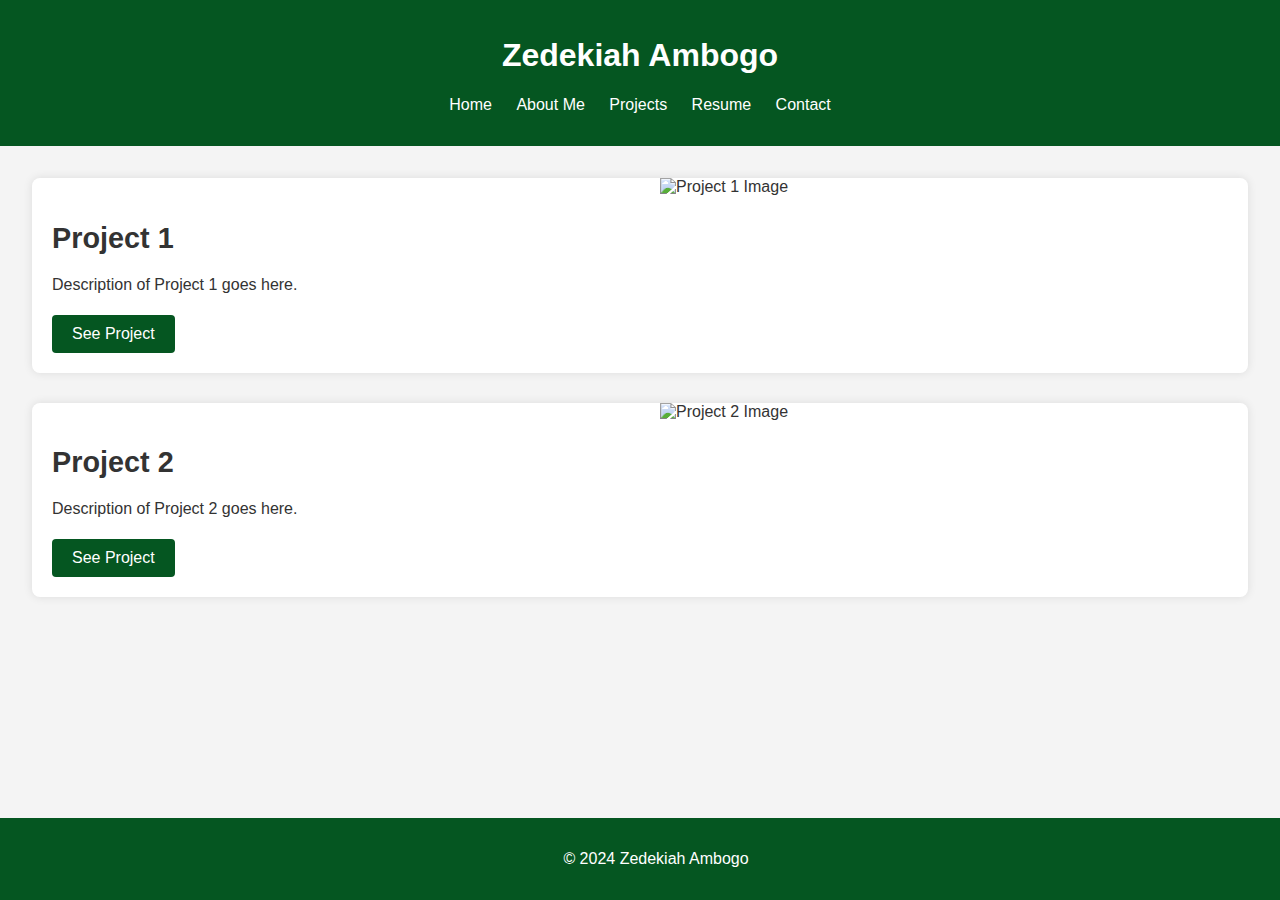
==== projects.html @ 204a3ec6 "my portfolio" ====
<!DOCTYPE html>
<html lang="en">
<head>
    <meta charset="UTF-8">
    <meta name="viewport" content="width=device-width, initial-scale=1.0">
    <title>Zedekiah Ambogo - Projects</title>
    <link rel="stylesheet" href="styles.css">
</head>
<body>
    <header>
        <h1>Zedekiah Ambogo</h1>
        <nav>
            <ul>
                <li><a href="index.html">Home</a></li>
                <li><a href="about.html">About Me</a></li>
                <li><a href="projects.html">Projects</a></li>
                <li><a href="resume.html">Resume</a></li>
                <li><a href="contact.html">Contact</a></li>
            </ul>
        </nav>
    </header>
    <main>
        <section class="project">
            <div class="project-info">
                <h2>Project 1</h2>
                <p>Description of Project 1 goes here.</p>
                <a href="path/to/notebook1.ipynb" target="_blank" class="btn">See Project</a>
            </div>
            <div class="project-image">
                <img src="path/to/project1.jpg" alt="Project 1 Image">
            </div>
        </section>
    
        <section class="project">
            <div class="project-info">
                <h2>Project 2</h2>
                <p>Description of Project 2 goes here.</p>
                <a href="path/to/notebook2.ipynb" target="_blank" class="btn">See Project</a>
            </div>
            <div class="project-image">
                <img src="path/to/project2.jpg" alt="Project 2 Image">
            </div>
        </section>
    
        <!-- Add more sections for each project -->
    
    </main>
    <footer>
        <p>&copy; 2024 Zedekiah Ambogo</p>
    </footer>
</body>
</html>
---- styles.css ----
/* General styles */
body {
    font-family: Arial, sans-serif;
    margin: 0;
    padding: 0;
    background-color: #f4f4f4;
    color: #333;
}

/* Header styles */
header {
    background-color: #055621;
    color: white;
    padding: 1rem;
    text-align: center;
}

nav ul {
    list-style-type: none;
    padding: 0;
}

nav ul li {
    display: inline;
    margin: 0 10px;
}

nav ul li a {
    color: white;
    text-decoration: none;
}

/* Main content styles */
/* Main content styles */
main {
    padding: 2rem;
    margin-bottom: 3rem; /* Added margin to the bottom */
}

/* Footer styles */
footer {
    background-color: #055621;
    color: white;
    text-align: center;
    padding: 1rem;
    position: fixed;
    bottom: 0;
    width: 100%;
}

/* Form styles */
form {
    max-width: 600px;
    margin: 0 auto;
}

form label {
    display: block;
    margin: 10px 0 5px;
}

form input, form textarea {
    width: 100%;
    padding: 8px;
    margin-bottom: 10px;
}

form input[type="submit"] {
    width: auto;
    background-color: #055621;
    color: white;
    border: none;
    padding: 10px 20px;
}
/* Skills section styles */
#skills ul {
    list-style-type: disc;
    padding-left: 20px;
}

#skills li {
    margin: 5px 0;
}

.project {
    display: flex;
    margin-bottom: 30px;
    background-color: #fff;
    border-radius: 8px;
    box-shadow: 0 0 10px rgba(0, 0, 0, 0.1);
    overflow: hidden; /* Ensures project image doesn't overflow */
}

.project-info {
    flex: 1;
    padding: 20px;
}

.project-info h2 {
    font-size: 1.8em;
    color: #333;
    margin-bottom: 10px;
}

.project-info p {
    margin-bottom: 15px;
    line-height: 1.8;
}

.project-image {
    flex: 1;
    overflow: hidden;
    position: relative;
}

.project-image img {
    width: 100%;
    height: auto;
    display: block;
    transition: transform 0.3s ease;
}

.project:hover .project-image img {
    transform: scale(1.1);
}

.btn {
    display: inline-block;
    padding: 10px 20px;
    background-color: #055621;
    color: #fff;
    text-decoration: none;
    border: none;
    border-radius: 4px;
    transition: background-color 0.3s ease;
}

.btn:hover {
    background-color: #055621;
}

@media (max-width: 768px) {
    .project {
        flex-direction: column;
    }
    .project-info, .project-image {
        flex: auto;
        width: 100%;
    }
}
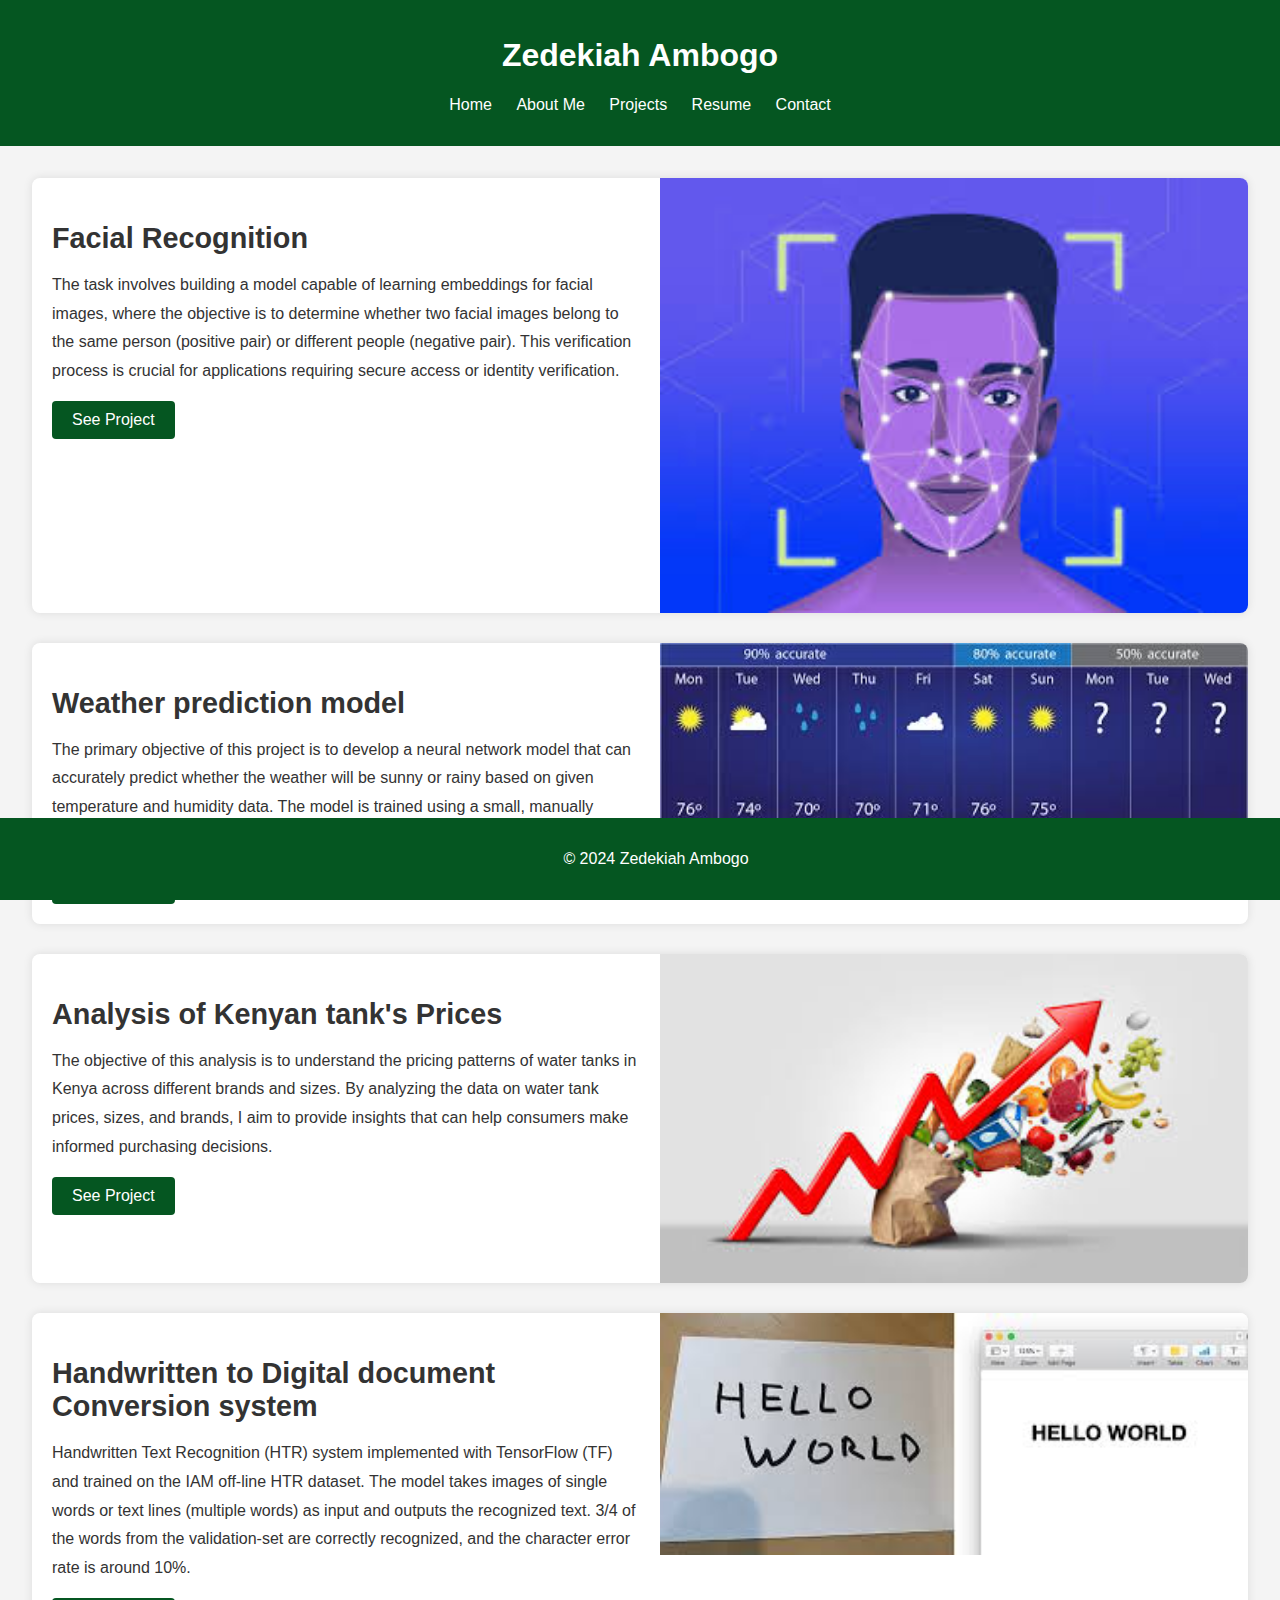
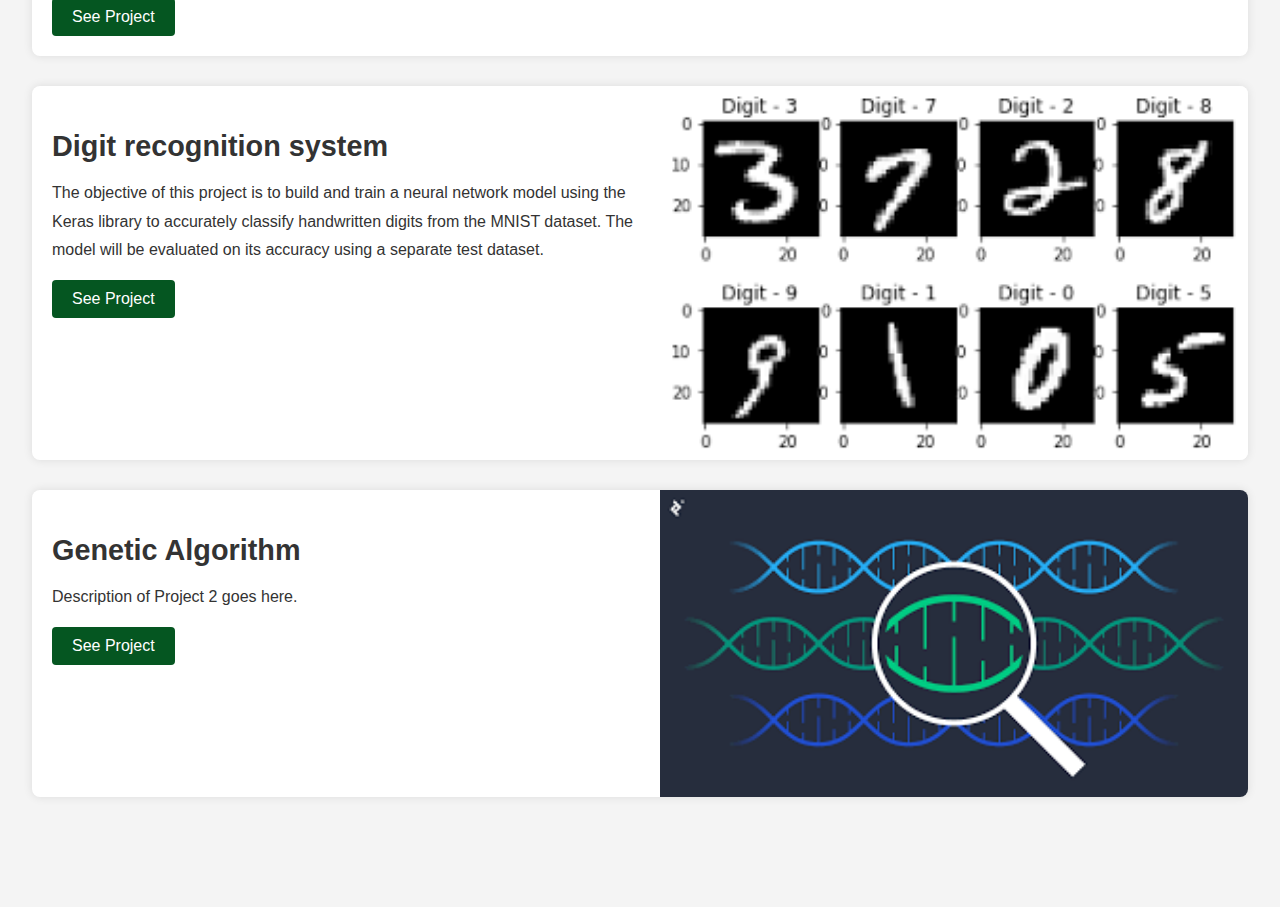
==== commit f087126c: "fixed project file" ====
--- a/projects.html
+++ b/projects.html
@@ -22,23 +22,63 @@
     <main>
         <section class="project">
             <div class="project-info">
-                <h2>Project 1</h2>
-                <p>Description of Project 1 goes here.</p>
-                <a href="path/to/notebook1.ipynb" target="_blank" class="btn">See Project</a>
+                <h2>Facial Recognition</h2>
+                <p>The task involves building a model capable of learning embeddings for facial images, where the objective is to determine whether two facial images belong to the same person (positive pair) or different people (negative pair). This verification process is crucial for applications requiring secure access or identity verification.</p>
+                <a href="https://github.com/zedekiah85/Facial-Recognition" target="_blank" class="btn">See Project</a>
             </div>
             <div class="project-image">
-                <img src="path/to/project1.jpg" alt="Project 1 Image">
+                <img src="/images/faceRecognition.jpg" alt="Project 1 Image">
             </div>
         </section>
     
         <section class="project">
             <div class="project-info">
-                <h2>Project 2</h2>
-                <p>Description of Project 2 goes here.</p>
-                <a href="path/to/notebook2.ipynb" target="_blank" class="btn">See Project</a>
+                <h2>Weather prediction model</h2>
+                <p>The primary objective of this project is to develop a neural network model that can accurately predict whether the weather will be sunny or rainy based on given temperature and humidity data. The model is trained using a small, manually created dataset for demonstration purposes.</p>
+                <a href="https://github.com/zedekiah85/weather" target="_blank" class="btn">See Project</a>
             </div>
             <div class="project-image">
-                <img src="path/to/project2.jpg" alt="Project 2 Image">
+                <img src="/images/weatherPrediction.jpg" alt="Project 2 Image">
+            </div>
+        </section>
+        <section class="project">
+            <div class="project-info">
+                <h2>Analysis of Kenyan tank's Prices</h2>
+                <p>The objective of this analysis is to understand the pricing patterns of water tanks in Kenya across different brands and sizes. By analyzing the data on water tank prices, sizes, and brands, I aim to provide insights that can help consumers make informed purchasing decisions.</p>
+                <a href="https://github.com/zedekiah85/Water_Tanks_Prices_Kenya" target="_blank" class="btn">See Project</a>
+            </div>
+            <div class="project-image">
+                <img src="/images/analysistank.jpg" alt="Project 2 Image">
+            </div>
+        </section>
+        <section class="project">
+            <div class="project-info">
+                <h2>Handwritten to Digital document Conversion system</h2>
+                <p>Handwritten Text Recognition (HTR) system implemented with TensorFlow (TF) and trained on the IAM off-line HTR dataset. The model takes images of single words or text lines (multiple words) as input and outputs the recognized text. 3/4 of the words from the validation-set are correctly recognized, and the character error rate is around 10%.</p>
+                <a href="https://github.com/zedekiah85/Handwritten-to-digital-doc" target="_blank" class="btn">See Project</a>
+            </div>
+            <div class="project-image">
+                <img src="/images/hand-digital.jpg" alt="Project 2 Image">
+            </div>
+        </section>
+        <section class="project">
+            <div class="project-info">
+                <h2>Digit recognition system</h2>
+                <p>The objective of this project is to build and train a neural network model using the Keras library to accurately classify handwritten digits from the MNIST dataset. The model will be evaluated on its accuracy using a separate test dataset.</p>
+                <a href="https://github.com/zedekiah85/digit_recognition" target="_blank" class="btn">See Project</a>
+            </div>
+            <div class="project-image">
+                <img src="/images/digitRecog.png" alt="Project 2 Image">
+            </div>
+        </section>
+        <section class="project">
+            <div class="project-info">
+                <h2>Genetic Algorithm</h2>
+                <p>Description of Project 2 goes here.</p>
+                <a href="https://github.com/zedekiah85/genetic_algorithm" target="_blank" class="btn">See Project</a>
+            </div>
+            <div class="project-image">
+                <img src="/images/genetic algorithm.png" alt="Project 2 Image">
             </div>
         </section>
     
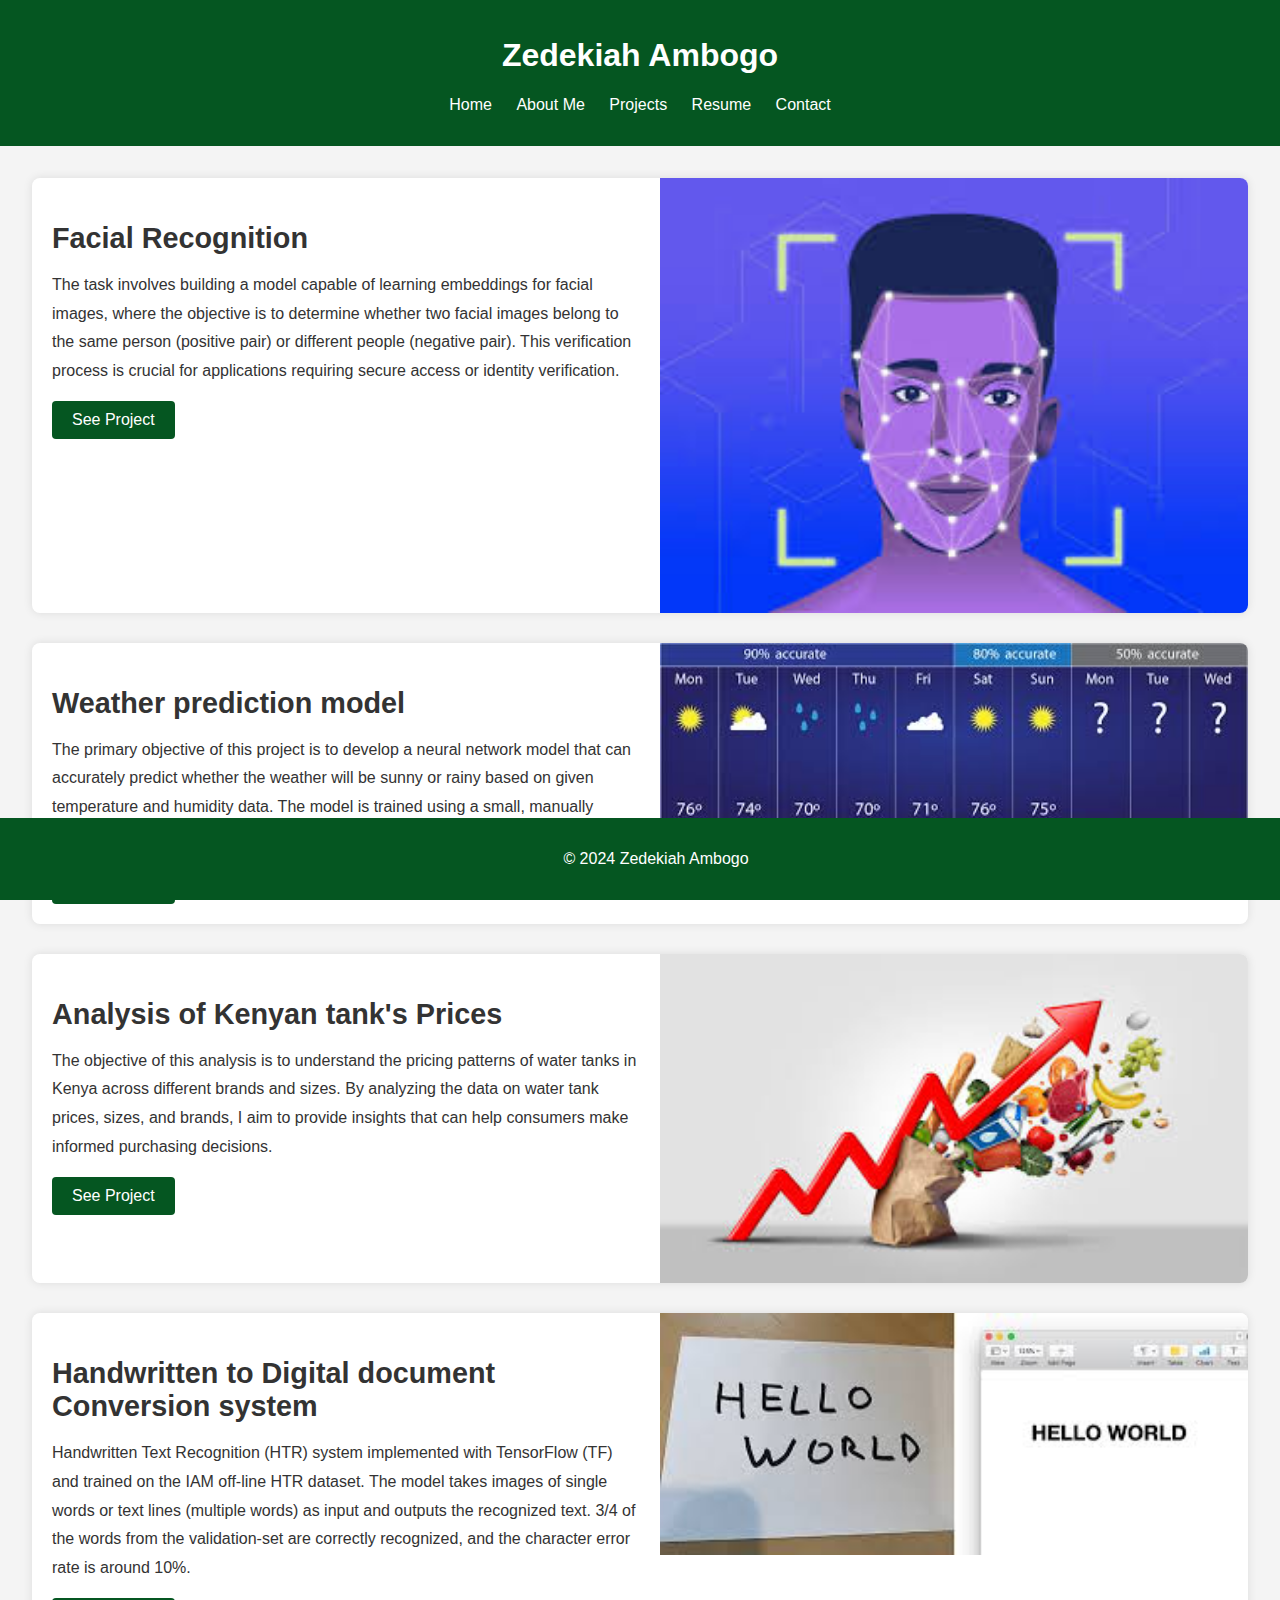
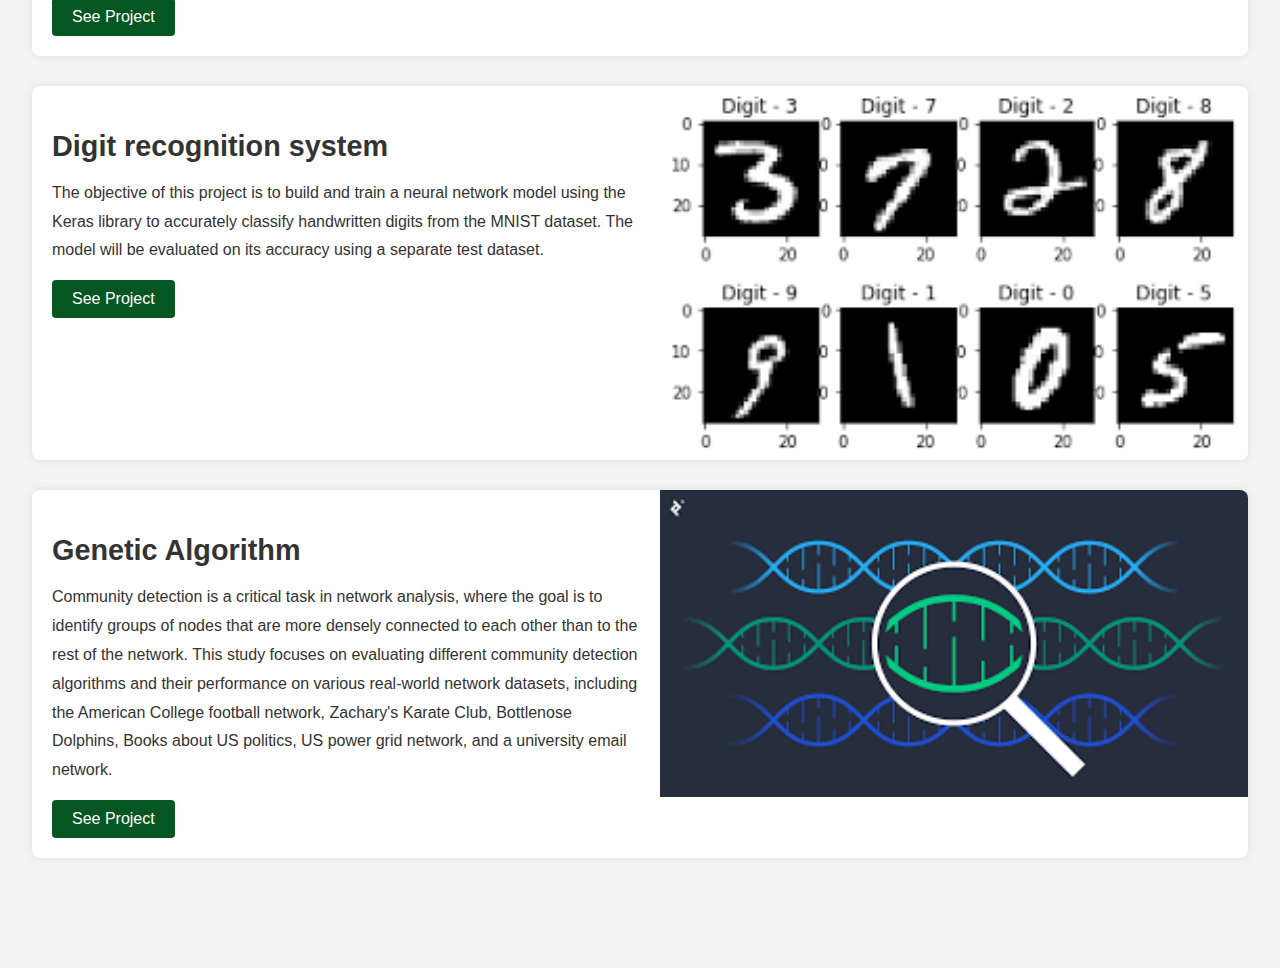
==== commit 837734ab: "added description for genetic algorithm  project" ====
--- a/projects.html
+++ b/projects.html
@@ -74,7 +74,7 @@
         <section class="project">
             <div class="project-info">
                 <h2>Genetic Algorithm</h2>
-                <p>Description of Project 2 goes here.</p>
+                <p>Community detection is a critical task in network analysis, where the goal is to identify groups of nodes that are more densely connected to each other than to the rest of the network. This study focuses on evaluating different community detection algorithms and their performance on various real-world network datasets, including the American College football network, Zachary's Karate Club, Bottlenose Dolphins, Books about US politics, US power grid network, and a university email network.</p>
                 <a href="https://github.com/zedekiah85/genetic_algorithm" target="_blank" class="btn">See Project</a>
             </div>
             <div class="project-image">
